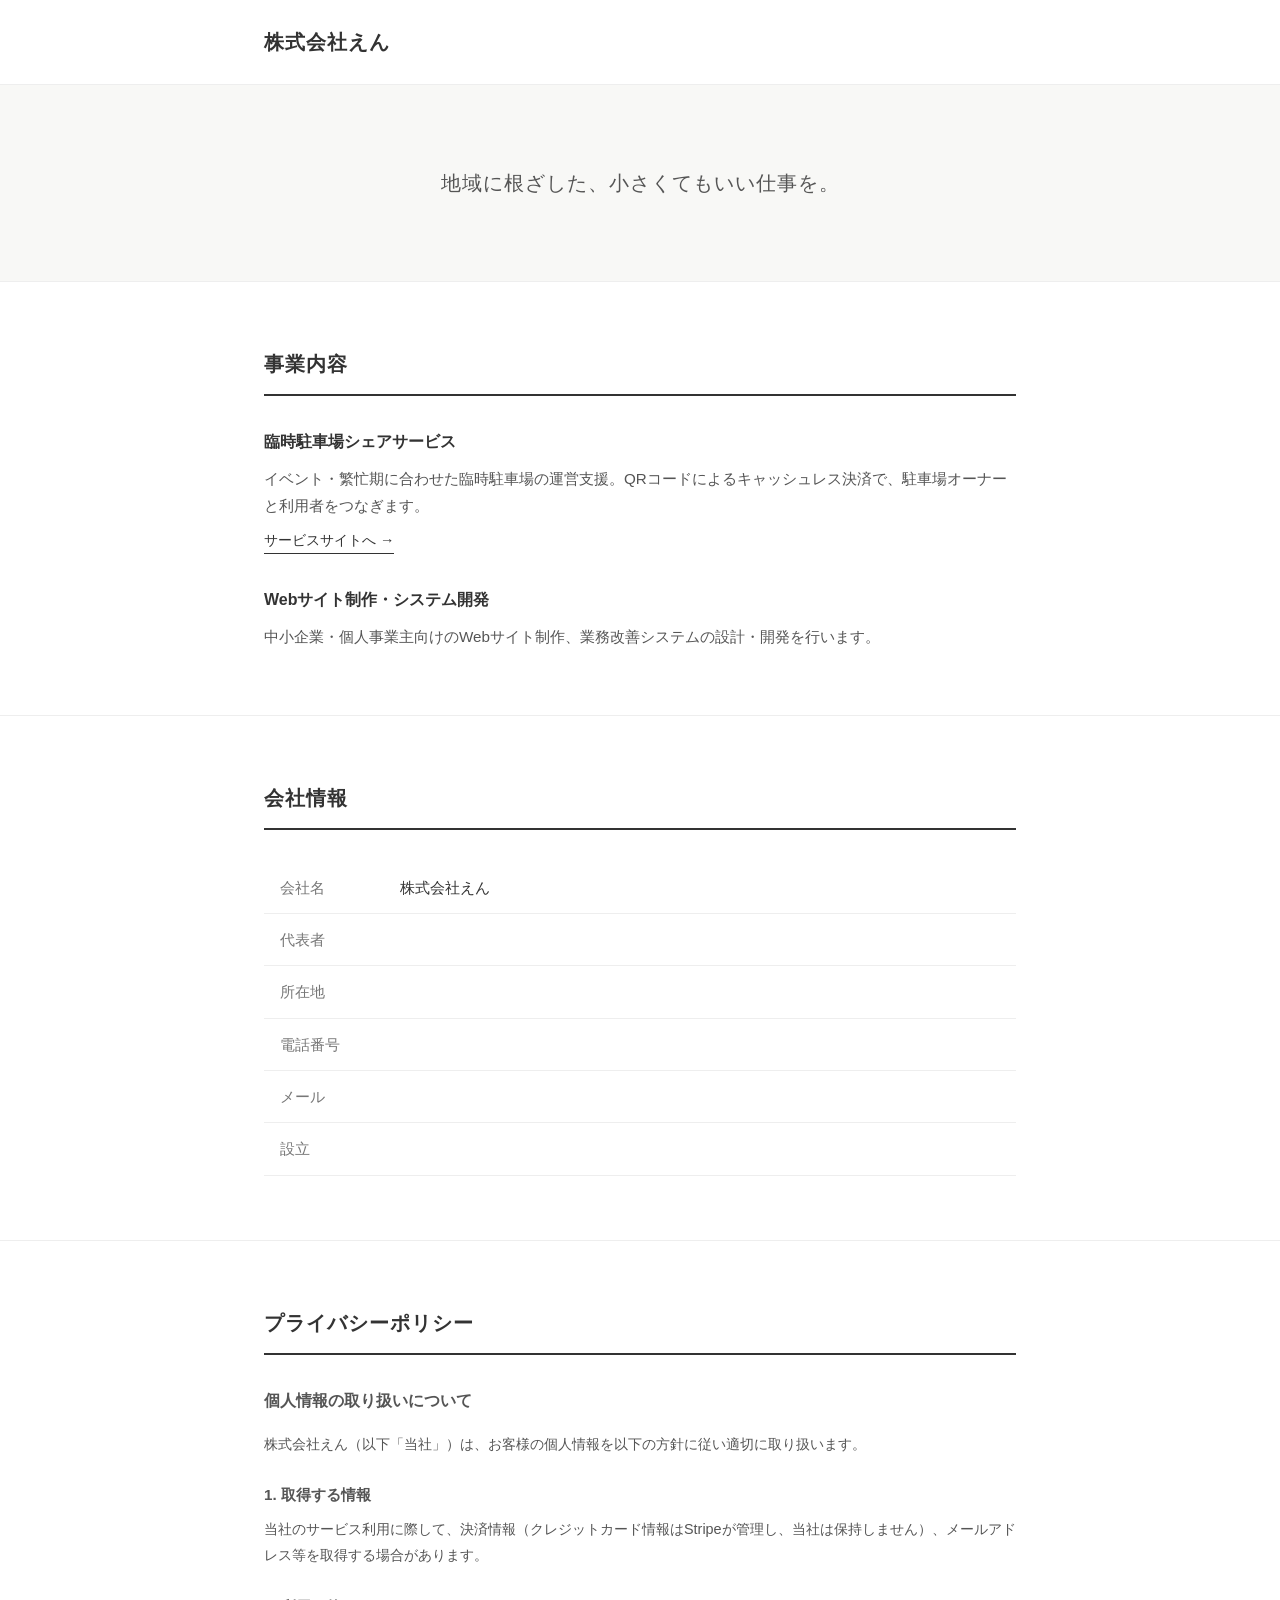
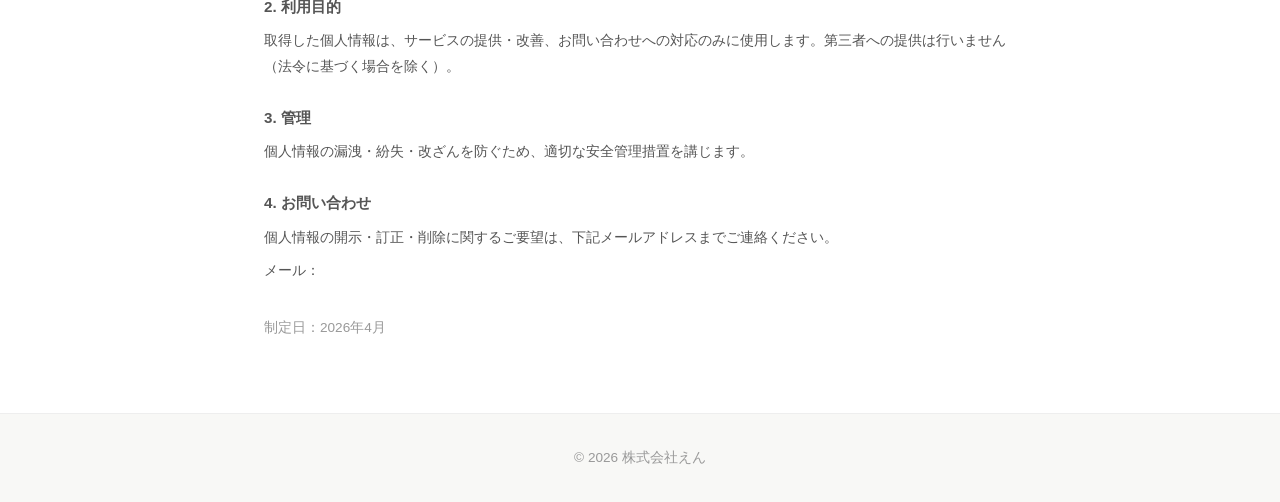
==== index.html @ 1d1f4c19 "初回コミット：会社サイト雛形・デプロイワークフロー追加" ====
<!DOCTYPE html>
<html lang="ja">
<head>
  <meta charset="UTF-8">
  <meta name="viewport" content="width=device-width, initial-scale=1.0">
  <title>株式会社えん</title>
  <link rel="stylesheet" href="style.css">
</head>
<body>
  <header>
    <div class="container">
      <h1 class="logo">株式会社えん</h1>
    </div>
  </header>

  <main>
    <section class="hero">
      <div class="container">
        <p class="tagline">地域に根ざした、小さくてもいい仕事を。</p>
      </div>
    </section>

    <section class="services">
      <div class="container">
        <h2>事業内容</h2>
        <div class="service-list">
          <div class="service-item">
            <h3>臨時駐車場シェアサービス</h3>
            <p>イベント・繁忙期に合わせた臨時駐車場の運営支援。QRコードによるキャッシュレス決済で、駐車場オーナーと利用者をつなぎます。</p>
            <a href="https://park.en-solutions.jp" class="link">サービスサイトへ →</a>
          </div>
          <div class="service-item">
            <h3>Webサイト制作・システム開発</h3>
            <p>中小企業・個人事業主向けのWebサイト制作、業務改善システムの設計・開発を行います。</p>
          </div>
        </div>
      </div>
    </section>

    <section class="company">
      <div class="container">
        <h2>会社情報</h2>
        <table class="company-table">
          <tbody>
            <tr>
              <th>会社名</th>
              <td>株式会社えん</td>
            </tr>
            <tr>
              <th>代表者</th>
              <td></td>
            </tr>
            <tr>
              <th>所在地</th>
              <td></td>
            </tr>
            <tr>
              <th>電話番号</th>
              <td></td>
            </tr>
            <tr>
              <th>メール</th>
              <td></td>
            </tr>
            <tr>
              <th>設立</th>
              <td></td>
            </tr>
          </tbody>
        </table>
      </div>
    </section>

    <section class="privacy">
      <div class="container">
        <h2>プライバシーポリシー</h2>
        <div class="policy-content">
          <h3>個人情報の取り扱いについて</h3>
          <p>株式会社えん（以下「当社」）は、お客様の個人情報を以下の方針に従い適切に取り扱います。</p>

          <h4>1. 取得する情報</h4>
          <p>当社のサービス利用に際して、決済情報（クレジットカード情報はStripeが管理し、当社は保持しません）、メールアドレス等を取得する場合があります。</p>

          <h4>2. 利用目的</h4>
          <p>取得した個人情報は、サービスの提供・改善、お問い合わせへの対応のみに使用します。第三者への提供は行いません（法令に基づく場合を除く）。</p>

          <h4>3. 管理</h4>
          <p>個人情報の漏洩・紛失・改ざんを防ぐため、適切な安全管理措置を講じます。</p>

          <h4>4. お問い合わせ</h4>
          <p>個人情報の開示・訂正・削除に関するご要望は、下記メールアドレスまでご連絡ください。</p>
          <p>メール：<a href="mailto:"></a></p>

          <p class="policy-date">制定日：2026年4月</p>
        </div>
      </div>
    </section>
  </main>

  <footer>
    <div class="container">
      <p>&copy; 2026 株式会社えん</p>
    </div>
  </footer>
</body>
</html>
---- style.css ----
*, *::before, *::after {
  box-sizing: border-box;
  margin: 0;
  padding: 0;
}

body {
  font-family: "Hiragino Kaku Gothic ProN", "Hiragino Sans", Meiryo, sans-serif;
  color: #333;
  line-height: 1.8;
  background: #fff;
}

.container {
  max-width: 800px;
  margin: 0 auto;
  padding: 0 24px;
}

/* Header */
header {
  padding: 24px 0;
  border-bottom: 1px solid #eee;
}

.logo {
  font-size: 1.25rem;
  font-weight: 700;
  letter-spacing: 0.05em;
}

/* Hero */
.hero {
  padding: 80px 0;
  text-align: center;
  background: #f8f8f6;
}

.tagline {
  font-size: 1.25rem;
  color: #555;
  letter-spacing: 0.05em;
}

/* Sections */
section {
  padding: 64px 0;
}

section + section {
  border-top: 1px solid #eee;
}

h2 {
  font-size: 1.25rem;
  font-weight: 700;
  margin-bottom: 32px;
  padding-bottom: 12px;
  border-bottom: 2px solid #333;
  letter-spacing: 0.05em;
}

/* Services */
.service-list {
  display: flex;
  flex-direction: column;
  gap: 32px;
}

.service-item h3 {
  font-size: 1rem;
  font-weight: 700;
  margin-bottom: 8px;
}

.service-item p {
  color: #555;
  font-size: 0.95rem;
}

.link {
  display: inline-block;
  margin-top: 8px;
  font-size: 0.9rem;
  color: #333;
  text-decoration: none;
  border-bottom: 1px solid #333;
}

/* Company table */
.company-table {
  width: 100%;
  border-collapse: collapse;
  font-size: 0.95rem;
}

.company-table th,
.company-table td {
  padding: 12px 16px;
  border-bottom: 1px solid #eee;
  text-align: left;
  vertical-align: top;
}

.company-table th {
  width: 120px;
  color: #777;
  font-weight: normal;
  white-space: nowrap;
}

/* Privacy */
.policy-content {
  font-size: 0.9rem;
  color: #555;
}

.policy-content h3 {
  font-size: 1rem;
  font-weight: 700;
  margin-bottom: 16px;
}

.policy-content h4 {
  font-size: 0.95rem;
  font-weight: 700;
  margin: 24px 0 8px;
}

.policy-content p {
  margin-bottom: 8px;
}

.policy-date {
  margin-top: 32px;
  color: #999;
  font-size: 0.85rem;
}

/* Footer */
footer {
  padding: 32px 0;
  background: #f8f8f6;
  text-align: center;
  font-size: 0.85rem;
  color: #999;
  border-top: 1px solid #eee;
}

/* Responsive */
@media (max-width: 600px) {
  .hero {
    padding: 48px 0;
  }

  .tagline {
    font-size: 1rem;
  }

  section {
    padding: 48px 0;
  }

  .company-table th {
    width: 90px;
  }
}
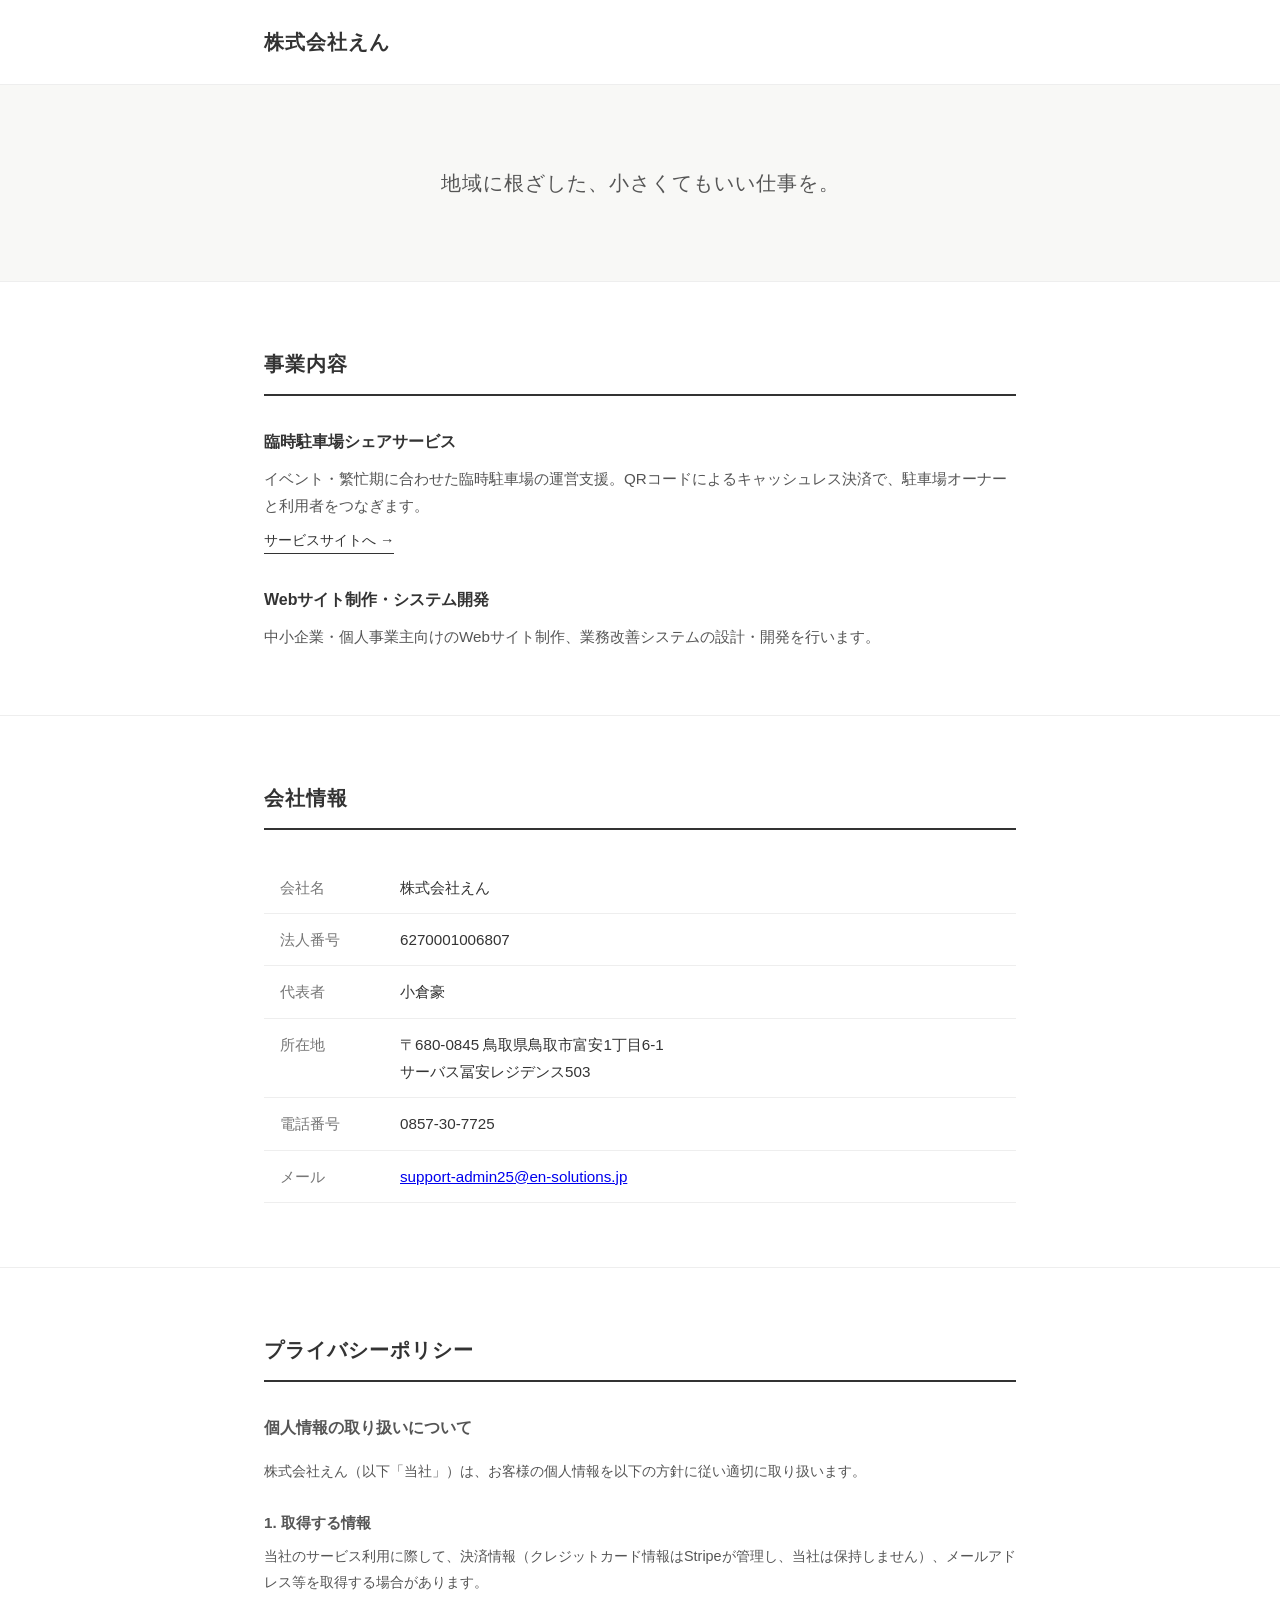
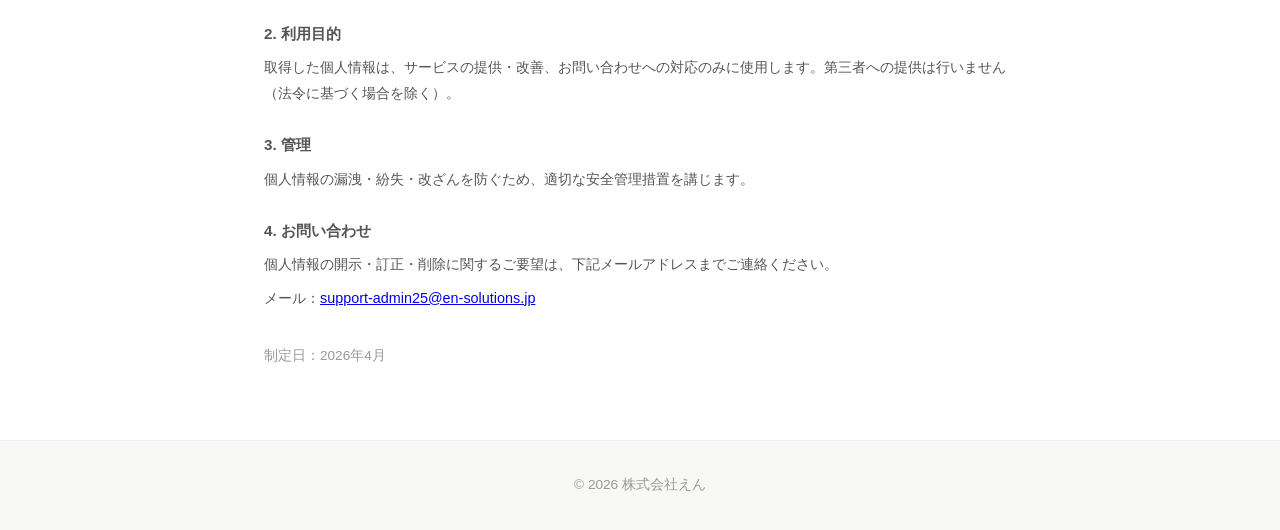
==== commit 09a73c74: "会社情報・プライバシーポリシーに連絡先等を追記 法人番号、代表者、所在地、電話番号、メールアドレスを追加。 プライバシーポリシーのお問い合わせ先も同メールアドレスに設定。  Co-Authored-B" ====
--- a/index.html
+++ b/index.html
@@ -47,24 +47,24 @@
               <td>株式会社えん</td>
             </tr>
             <tr>
+              <th>法人番号</th>
+              <td>6270001006807</td>
+            </tr>
+            <tr>
               <th>代表者</th>
-              <td></td>
+              <td>小倉豪</td>
             </tr>
             <tr>
               <th>所在地</th>
-              <td></td>
+              <td>〒680-0845 鳥取県鳥取市富安1丁目6-1<br>サーバス冨安レジデンス503</td>
             </tr>
             <tr>
               <th>電話番号</th>
-              <td></td>
+              <td>0857-30-7725</td>
             </tr>
             <tr>
               <th>メール</th>
-              <td></td>
-            </tr>
-            <tr>
-              <th>設立</th>
-              <td></td>
+              <td><a href="mailto:support-admin25@en-solutions.jp">support-admin25@en-solutions.jp</a></td>
             </tr>
           </tbody>
         </table>
@@ -89,7 +89,7 @@
 
           <h4>4. お問い合わせ</h4>
           <p>個人情報の開示・訂正・削除に関するご要望は、下記メールアドレスまでご連絡ください。</p>
-          <p>メール：<a href="mailto:"></a></p>
+          <p>メール：<a href="mailto:support-admin25@en-solutions.jp">support-admin25@en-solutions.jp</a></p>
 
           <p class="policy-date">制定日：2026年4月</p>
         </div>
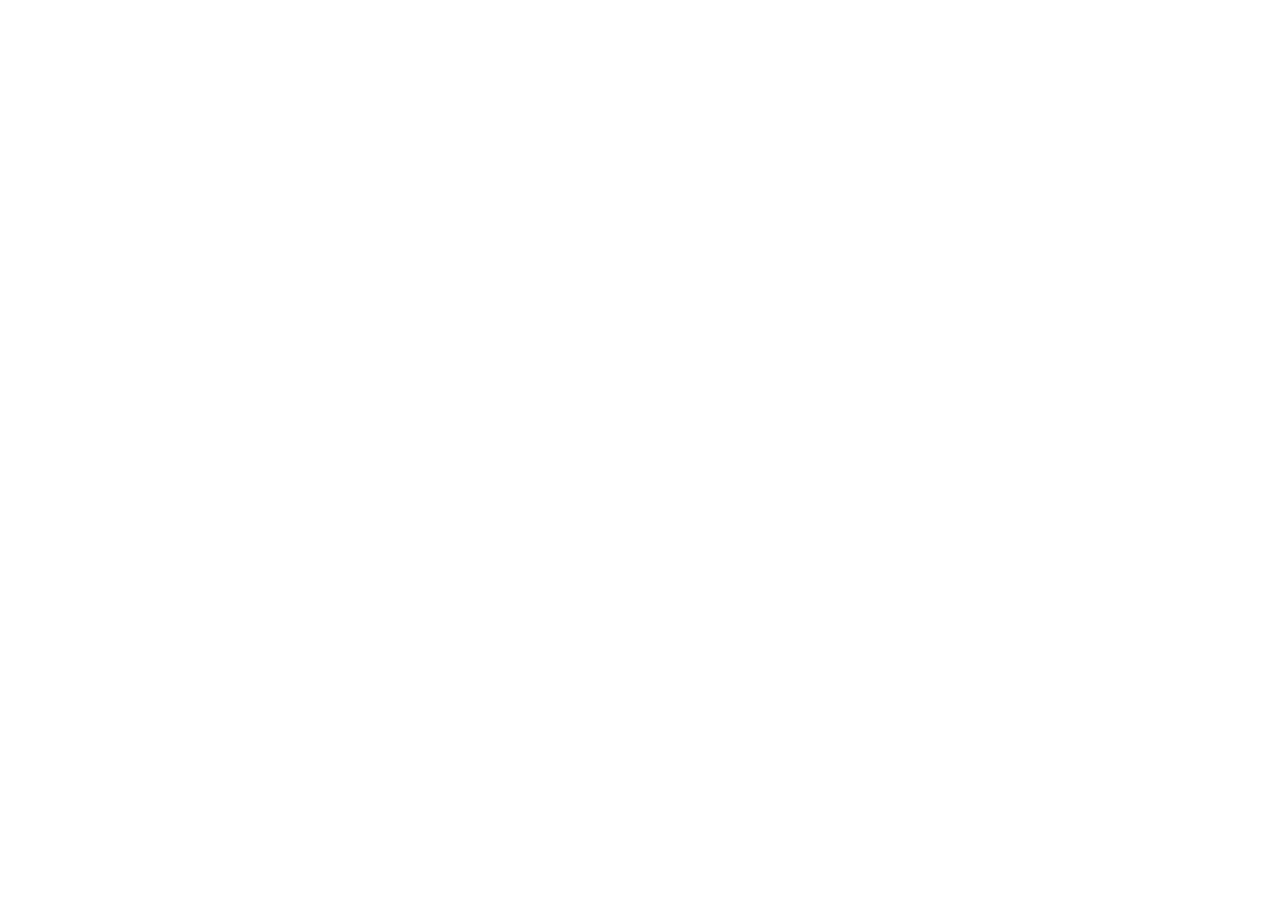
==== commit cd3e98c6: "サイト全面リニューアル・問い合わせフォーム送信機能追加 - React + Babel CDN 構成に刷新（index.html + assets/） - バリアントB「墨」デザイン実装 - Web3" ====
--- a/index.html
+++ b/index.html
@@ -1,106 +1,17 @@
 <!DOCTYPE html>
 <html lang="ja">
 <head>
-  <meta charset="UTF-8">
-  <meta name="viewport" content="width=device-width, initial-scale=1.0">
-  <title>株式会社えん</title>
-  <link rel="stylesheet" href="style.css">
+<meta charset="UTF-8">
+<meta name="viewport" content="width=device-width, initial-scale=1.0">
+<title>株式会社えん | 地域に、えんを結ぶ。</title>
+<link href="https://fonts.googleapis.com/css2?family=Noto+Serif+JP:wght@300;400;500;600;700&family=Noto+Sans+JP:wght@300;400;500;700&display=swap" rel="stylesheet">
+<link rel="stylesheet" href="assets/css/style.css">
+<script src="https://unpkg.com/react@18.3.1/umd/react.development.js" integrity="sha384-hD6/rw4ppMLGNu3tX5cjIb+uRZ7UkRJ6BPkLpg4hAu/6onKUg4lLsHAs9EBPT82L" crossorigin="anonymous"></script>
+<script src="https://unpkg.com/react-dom@18.3.1/umd/react-dom.development.js" integrity="sha384-u6aeetuaXnQ38mYT8rp6sbXaQe3NL9t+IBXmnYxwkUI2Hw4bsp2Wvmx4yRQF1uAm" crossorigin="anonymous"></script>
+<script src="https://unpkg.com/@babel/standalone@7.29.0/babel.min.js" integrity="sha384-m08KidiNqLdpJqLq95G/LEi8Qvjl/xUYll3QILypMoQ65QorJ9Lvtp2RXYGBFj1y" crossorigin="anonymous"></script>
 </head>
 <body>
-  <header>
-    <div class="container">
-      <h1 class="logo">株式会社えん</h1>
-    </div>
-  </header>
-
-  <main>
-    <section class="hero">
-      <div class="container">
-        <p class="tagline">地域に根ざした、小さくてもいい仕事を。</p>
-      </div>
-    </section>
-
-    <section class="services">
-      <div class="container">
-        <h2>事業内容</h2>
-        <div class="service-list">
-          <div class="service-item">
-            <h3>臨時駐車場シェアサービス</h3>
-            <p>イベント・繁忙期に合わせた臨時駐車場の運営支援。QRコードによるキャッシュレス決済で、駐車場オーナーと利用者をつなぎます。</p>
-            <a href="https://park.en-solutions.jp" class="link">サービスサイトへ →</a>
-          </div>
-          <div class="service-item">
-            <h3>Webサイト制作・システム開発</h3>
-            <p>中小企業・個人事業主向けのWebサイト制作、業務改善システムの設計・開発を行います。</p>
-          </div>
-        </div>
-      </div>
-    </section>
-
-    <section class="company">
-      <div class="container">
-        <h2>会社情報</h2>
-        <table class="company-table">
-          <tbody>
-            <tr>
-              <th>会社名</th>
-              <td>株式会社えん</td>
-            </tr>
-            <tr>
-              <th>法人番号</th>
-              <td>6270001006807</td>
-            </tr>
-            <tr>
-              <th>代表者</th>
-              <td>小倉豪</td>
-            </tr>
-            <tr>
-              <th>所在地</th>
-              <td>〒680-0845 鳥取県鳥取市富安1丁目6-1<br>サーバス冨安レジデンス503</td>
-            </tr>
-            <tr>
-              <th>電話番号</th>
-              <td>0857-30-7725</td>
-            </tr>
-            <tr>
-              <th>メール</th>
-              <td><a href="mailto:support-admin25@en-solutions.jp">support-admin25@en-solutions.jp</a></td>
-            </tr>
-          </tbody>
-        </table>
-      </div>
-    </section>
-
-    <section class="privacy">
-      <div class="container">
-        <h2>プライバシーポリシー</h2>
-        <div class="policy-content">
-          <h3>個人情報の取り扱いについて</h3>
-          <p>株式会社えん（以下「当社」）は、お客様の個人情報を以下の方針に従い適切に取り扱います。</p>
-
-          <h4>1. 取得する情報</h4>
-          <p>当社のサービス利用に際して、決済情報（クレジットカード情報はStripeが管理し、当社は保持しません）、メールアドレス等を取得する場合があります。</p>
-
-          <h4>2. 利用目的</h4>
-          <p>取得した個人情報は、サービスの提供・改善、お問い合わせへの対応のみに使用します。第三者への提供は行いません（法令に基づく場合を除く）。</p>
-
-          <h4>3. 管理</h4>
-          <p>個人情報の漏洩・紛失・改ざんを防ぐため、適切な安全管理措置を講じます。</p>
-
-          <h4>4. お問い合わせ</h4>
-          <p>個人情報の開示・訂正・削除に関するご要望は、下記メールアドレスまでご連絡ください。</p>
-          <p>メール：<a href="mailto:support-admin25@en-solutions.jp">support-admin25@en-solutions.jp</a></p>
-
-          <p class="policy-date">制定日：2026年4月</p>
-        </div>
-      </div>
-    </section>
-  </main>
-
-  <footer>
-    <div class="container">
-      <p>&copy; 2026 株式会社えん</p>
-    </div>
-  </footer>
+<div id="root"></div>
+<script type="text/babel" src="assets/js/main.js"></script>
 </body>
 </html>
--- a/assets/css/style.css
+++ b/assets/css/style.css
@@ -0,0 +1,33 @@
+*, *::before, *::after { box-sizing: border-box; margin: 0; padding: 0; }
+html { scroll-behavior: smooth; }
+body { overflow-x: hidden; }
+
+/* Scroll reveal */
+.reveal { opacity: 0; transform: translateY(40px); transition: opacity 0.9s cubic-bezier(.16,1,.3,1), transform 0.9s cubic-bezier(.16,1,.3,1); }
+.reveal.visible { opacity: 1; transform: translateY(0); }
+.reveal-delay-1 { transition-delay: 0.1s; }
+.reveal-delay-2 { transition-delay: 0.2s; }
+.reveal-delay-3 { transition-delay: 0.3s; }
+.reveal-delay-4 { transition-delay: 0.4s; }
+
+/* Hero text animation */
+@keyframes heroSlideUp {
+  from { opacity: 0; transform: translateY(60px); }
+  to { opacity: 1; transform: translateY(0); }
+}
+@keyframes heroFade {
+  from { opacity: 0; }
+  to { opacity: 1; }
+}
+@keyframes ensoSpin {
+  from { transform: rotate(-10deg) scale(0.85); opacity: 0; }
+  to { transform: rotate(0deg) scale(1); opacity: 1; }
+}
+@keyframes lineDraw {
+  from { transform: scaleX(0); }
+  to { transform: scaleX(1); }
+}
+@keyframes float {
+  0%, 100% { transform: translateY(0px); }
+  50% { transform: translateY(-12px); }
+}
